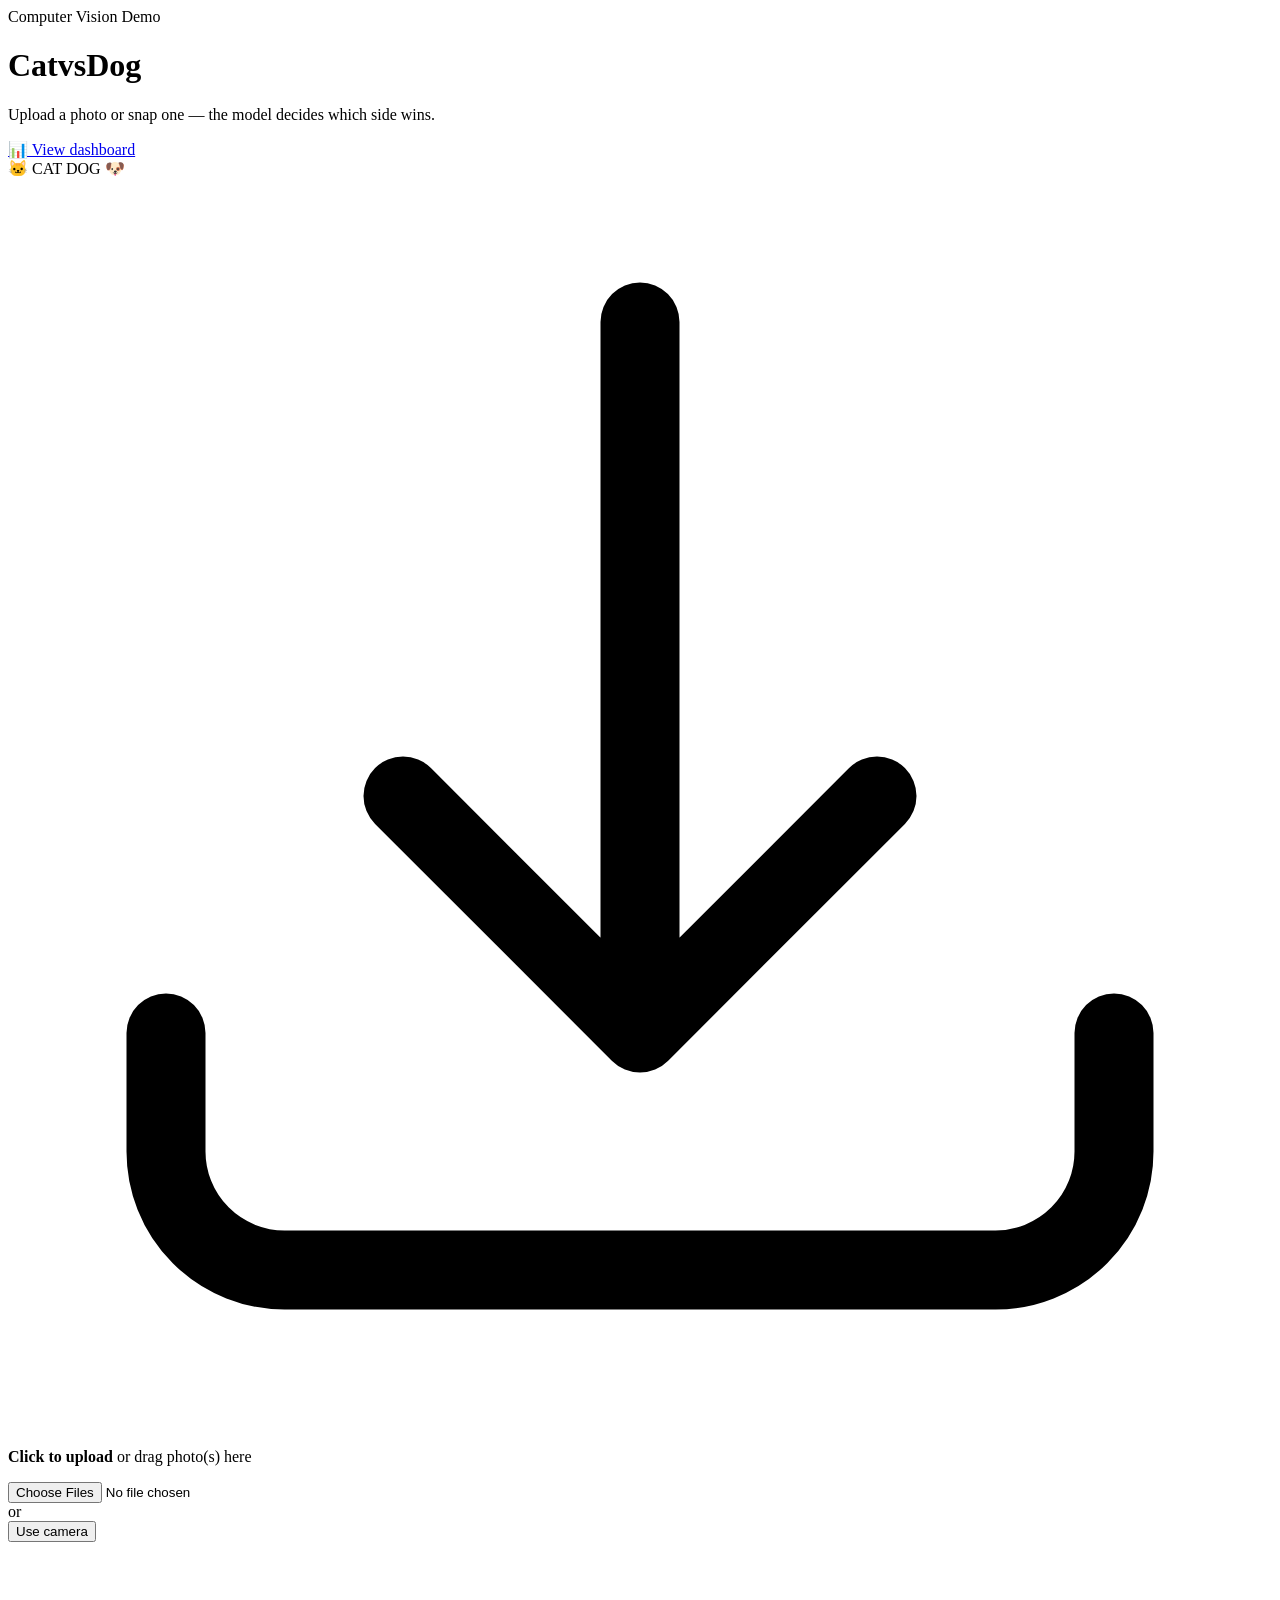
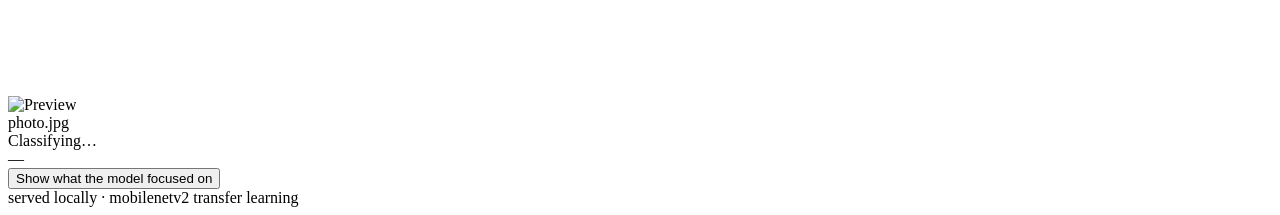
==== app/static/index.html @ bc78f84f "Initial commit" ====
<!DOCTYPE html>
<html lang="en">
<head>
<meta charset="UTF-8">
<meta name="viewport" content="width=device-width, initial-scale=1.0">
<title>Cat or Dog?</title>
<link rel="preconnect" href="https://fonts.googleapis.com">
<link href="https://fonts.googleapis.com/css2?family=Fredoka:wght@500;600;700&family=Inter:wght@400;500;600&family=JetBrains+Mono:wght@500;700&display=swap" rel="stylesheet">
<link rel="stylesheet" href="/static/css/style.css">
</head>
<body>

<div class="wrap">
  <header>
    <div class="eyebrow">Computer Vision Demo</div>
    <h1><span class="cat-word">Cat</span><span class="vs">vs</span><span class="dog-word">Dog</span></h1>
    <p class="sub">Upload a photo or snap one — the model decides which side wins.</p>
    <a href="/dashboard" class="dash-link">📊 View dashboard</a>
  </header>

  <div class="meter-shell">
    <div class="meter-labels">
      <span class="cat-label">🐱 CAT</span>
      <span class="dog-label">DOG 🐶</span>
    </div>
    <div class="meter-track">
      <div class="meter-fill" id="meterFill"></div>
    </div>
    <div class="meter-track" style="position:relative; margin-top:-14px; background:transparent; opacity:1;">
      <div class="meter-knot" id="meterKnot"></div>
    </div>
  </div>

  <div class="card">
    <div class="dropzone" id="dropzone">
      <svg fill="none" stroke="currentColor" stroke-width="1.5" viewBox="0 0 24 24"><path stroke-linecap="round" stroke-linejoin="round" d="M3 16.5v2.25A2.25 2.25 0 005.25 21h13.5A2.25 2.25 0 0021 18.75V16.5M16.5 12L12 16.5m0 0L7.5 12M12 16.5V3"/></svg>
      <p><strong>Click to upload</strong> or drag photo(s) here</p>
      <input type="file" id="fileInput" accept="image/*" multiple>
    </div>

    <div class="divider">or</div>

    <div class="cam-row">
      <button id="startCam" class="secondary">Use camera</button>
      <button id="snap" style="display:none;">Take photo</button>
      <button id="cancelCam" class="secondary" style="display:none;">Cancel</button>
    </div>

    <video id="video" autoplay playsinline></video>
    <canvas id="canvas"></canvas>

    <div class="preview-row" id="previewRow">
      <img id="previewImg" alt="Preview">
      <div class="preview-meta">
        <div class="fname" id="fname">photo.jpg</div>
        <div class="status" id="status">Classifying…</div>
      </div>
    </div>

    <div class="result" id="result">
      <div class="verdict" id="verdict">—</div>
      <div class="confidence" id="confidence"></div>
      <div class="uncertain-note" id="uncertainNote" style="display:none;">
        🤔 Not very confident — this might not be a clear cat or dog photo.
      </div>
      <button id="heatmapBtn" class="secondary heatmap-btn">Show what the model focused on</button>
      <div class="heatmap-wrap" id="heatmapWrap" style="display:none;">
        <img id="heatmapImg" alt="Grad-CAM heatmap">
        <p class="heatmap-caption">Red/yellow = regions that most influenced the decision</p>
      </div>
    </div>

    <div class="error-msg" id="errorMsg"></div>

    <div class="batch-grid" id="batchGrid"></div>
  </div>

  <div class="history-shell" id="historyShell" style="display:none;">
    <div class="history-label">Recent</div>
    <div class="history-strip" id="historyStrip"></div>
  </div>

  <footer>served locally · mobilenetv2 transfer learning</footer>
</div>

<script src="/static/js/app.js"></script>

</body>
</html>
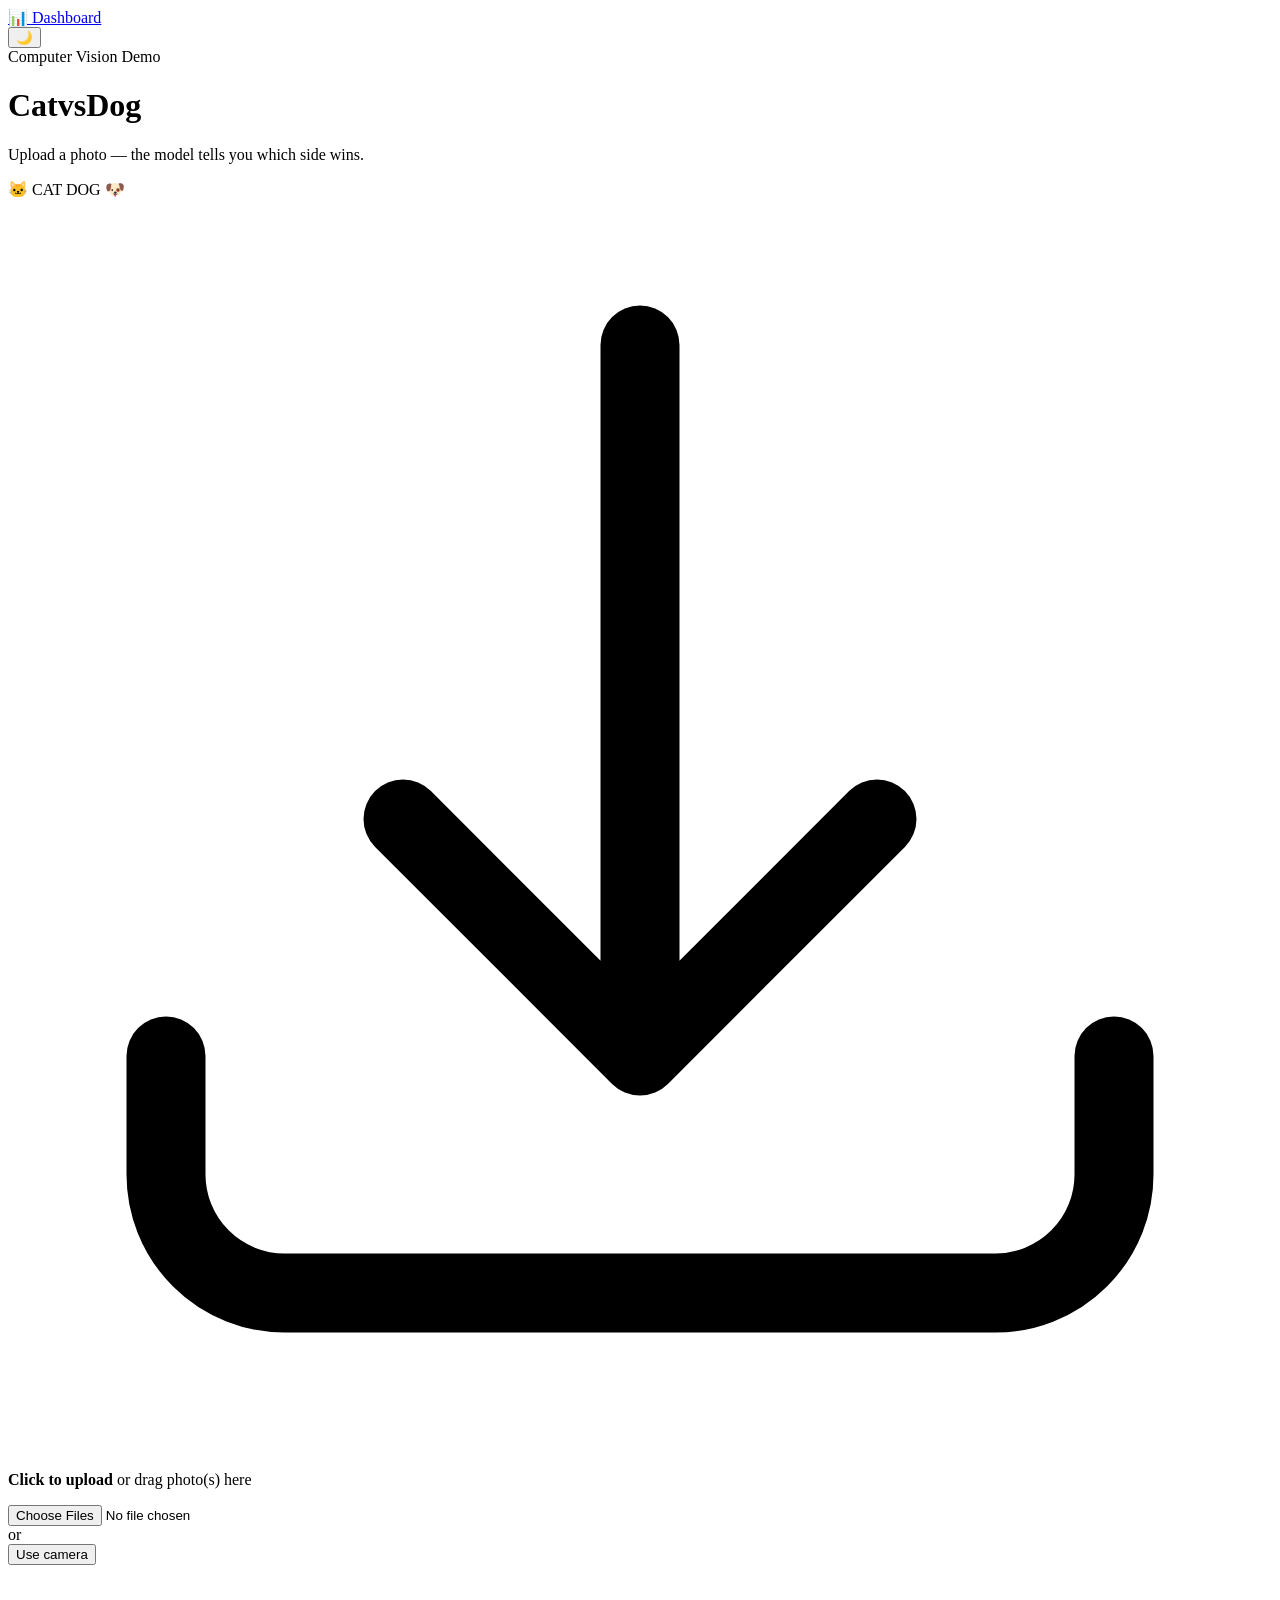
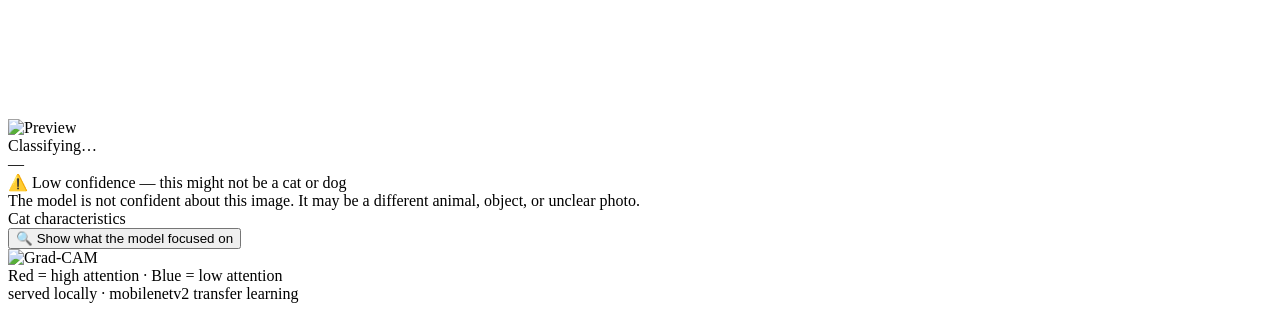
==== commit f008415c: "dashboard changes" ====
--- a/app/static/index.html
+++ b/app/static/index.html
@@ -5,19 +5,26 @@
 <meta name="viewport" content="width=device-width, initial-scale=1.0">
 <title>Cat or Dog?</title>
 <link rel="preconnect" href="https://fonts.googleapis.com">
-<link href="https://fonts.googleapis.com/css2?family=Fredoka:wght@500;600;700&family=Inter:wght@400;500;600&family=JetBrains+Mono:wght@500;700&display=swap" rel="stylesheet">
+<link href="https://fonts.googleapis.com/css2?family=Fredoka:wght@600;700&family=Inter:wght@400;500;600&family=JetBrains+Mono:wght@500;600&display=swap" rel="stylesheet">
 <link rel="stylesheet" href="/static/css/style.css">
 </head>
 <body>
+<div class="wrap">
 
-<div class="wrap">
+  <div class="topbar">
+    <div class="topbar-links">
+      <a href="/dashboard">📊 Dashboard</a>
+    </div>
+    <button class="theme-toggle" id="themeToggle" title="Toggle dark mode">🌙</button>
+  </div>
+
   <header>
     <div class="eyebrow">Computer Vision Demo</div>
     <h1><span class="cat-word">Cat</span><span class="vs">vs</span><span class="dog-word">Dog</span></h1>
-    <p class="sub">Upload a photo or snap one — the model decides which side wins.</p>
-    <a href="/dashboard" class="dash-link">📊 View dashboard</a>
+    <p class="sub">Upload a photo — the model tells you which side wins.</p>
   </header>
 
+  <!-- Tug-of-war meter -->
   <div class="meter-shell">
     <div class="meter-labels">
       <span class="cat-label">🐱 CAT</span>
@@ -26,14 +33,17 @@
     <div class="meter-track">
       <div class="meter-fill" id="meterFill"></div>
     </div>
-    <div class="meter-track" style="position:relative; margin-top:-14px; background:transparent; opacity:1;">
+    <div class="meter-track" style="position:relative;margin-top:-12px;background:transparent;opacity:1">
       <div class="meter-knot" id="meterKnot"></div>
     </div>
   </div>
 
   <div class="card">
+    <!-- Dropzone -->
     <div class="dropzone" id="dropzone">
-      <svg fill="none" stroke="currentColor" stroke-width="1.5" viewBox="0 0 24 24"><path stroke-linecap="round" stroke-linejoin="round" d="M3 16.5v2.25A2.25 2.25 0 005.25 21h13.5A2.25 2.25 0 0021 18.75V16.5M16.5 12L12 16.5m0 0L7.5 12M12 16.5V3"/></svg>
+      <svg fill="none" stroke="currentColor" stroke-width="1.5" viewBox="0 0 24 24">
+        <path stroke-linecap="round" stroke-linejoin="round" d="M3 16.5v2.25A2.25 2.25 0 005.25 21h13.5A2.25 2.25 0 0021 18.75V16.5M16.5 12L12 16.5m0 0L7.5 12M12 16.5V3"/>
+      </svg>
       <p><strong>Click to upload</strong> or drag photo(s) here</p>
       <input type="file" id="fileInput" accept="image/*" multiple>
     </div>
@@ -42,40 +52,57 @@
 
     <div class="cam-row">
       <button id="startCam" class="secondary">Use camera</button>
-      <button id="snap" style="display:none;">Take photo</button>
-      <button id="cancelCam" class="secondary" style="display:none;">Cancel</button>
+      <button id="snap" style="display:none">Take photo</button>
+      <button id="cancelCam" class="secondary" style="display:none">Cancel</button>
     </div>
 
     <video id="video" autoplay playsinline></video>
     <canvas id="canvas"></canvas>
 
+    <!-- Preview -->
     <div class="preview-row" id="previewRow">
       <img id="previewImg" alt="Preview">
       <div class="preview-meta">
-        <div class="fname" id="fname">photo.jpg</div>
+        <div class="fname" id="fname"></div>
         <div class="status" id="status">Classifying…</div>
       </div>
     </div>
 
+    <!-- Result -->
     <div class="result" id="result">
       <div class="verdict" id="verdict">—</div>
       <div class="confidence" id="confidence"></div>
-      <div class="uncertain-note" id="uncertainNote" style="display:none;">
-        🤔 Not very confident — this might not be a clear cat or dog photo.
+
+      <!-- Uncertain warning box -->
+      <div class="uncertain-box" id="uncertainBox">
+        <div class="ub-title">⚠️ Low confidence — this might not be a cat or dog</div>
+        <div class="ub-body" id="uncertainBody">
+          The model is not confident about this image. It may be a different animal, object, or unclear photo.
+        </div>
       </div>
-      <button id="heatmapBtn" class="secondary heatmap-btn">Show what the model focused on</button>
-      <div class="heatmap-wrap" id="heatmapWrap" style="display:none;">
-        <img id="heatmapImg" alt="Grad-CAM heatmap">
-        <p class="heatmap-caption">Red/yellow = regions that most influenced the decision</p>
+
+      <!-- Animal facts -->
+      <div class="facts-panel" id="factsPanel">
+        <div class="facts-header">
+          <div class="facts-title" id="factsTitle">Cat characteristics</div>
+        </div>
+        <div class="facts-grid" id="factsGrid"></div>
+      </div>
+
+      <!-- Grad-CAM -->
+      <button class="heatmap-btn secondary" id="heatmapBtn">🔍 Show what the model focused on</button>
+      <div class="heatmap-wrap" id="heatmapWrap">
+        <img id="heatmapImg" alt="Grad-CAM">
+        <div class="heatmap-caption">Red = high attention · Blue = low attention</div>
       </div>
     </div>
 
     <div class="error-msg" id="errorMsg"></div>
-
     <div class="batch-grid" id="batchGrid"></div>
   </div>
 
-  <div class="history-shell" id="historyShell" style="display:none;">
+  <!-- History -->
+  <div class="history-shell" id="historyShell" style="display:none">
     <div class="history-label">Recent</div>
     <div class="history-strip" id="historyStrip"></div>
   </div>
@@ -84,6 +111,5 @@
 </div>
 
 <script src="/static/js/app.js"></script>
-
 </body>
-</html>+</html>
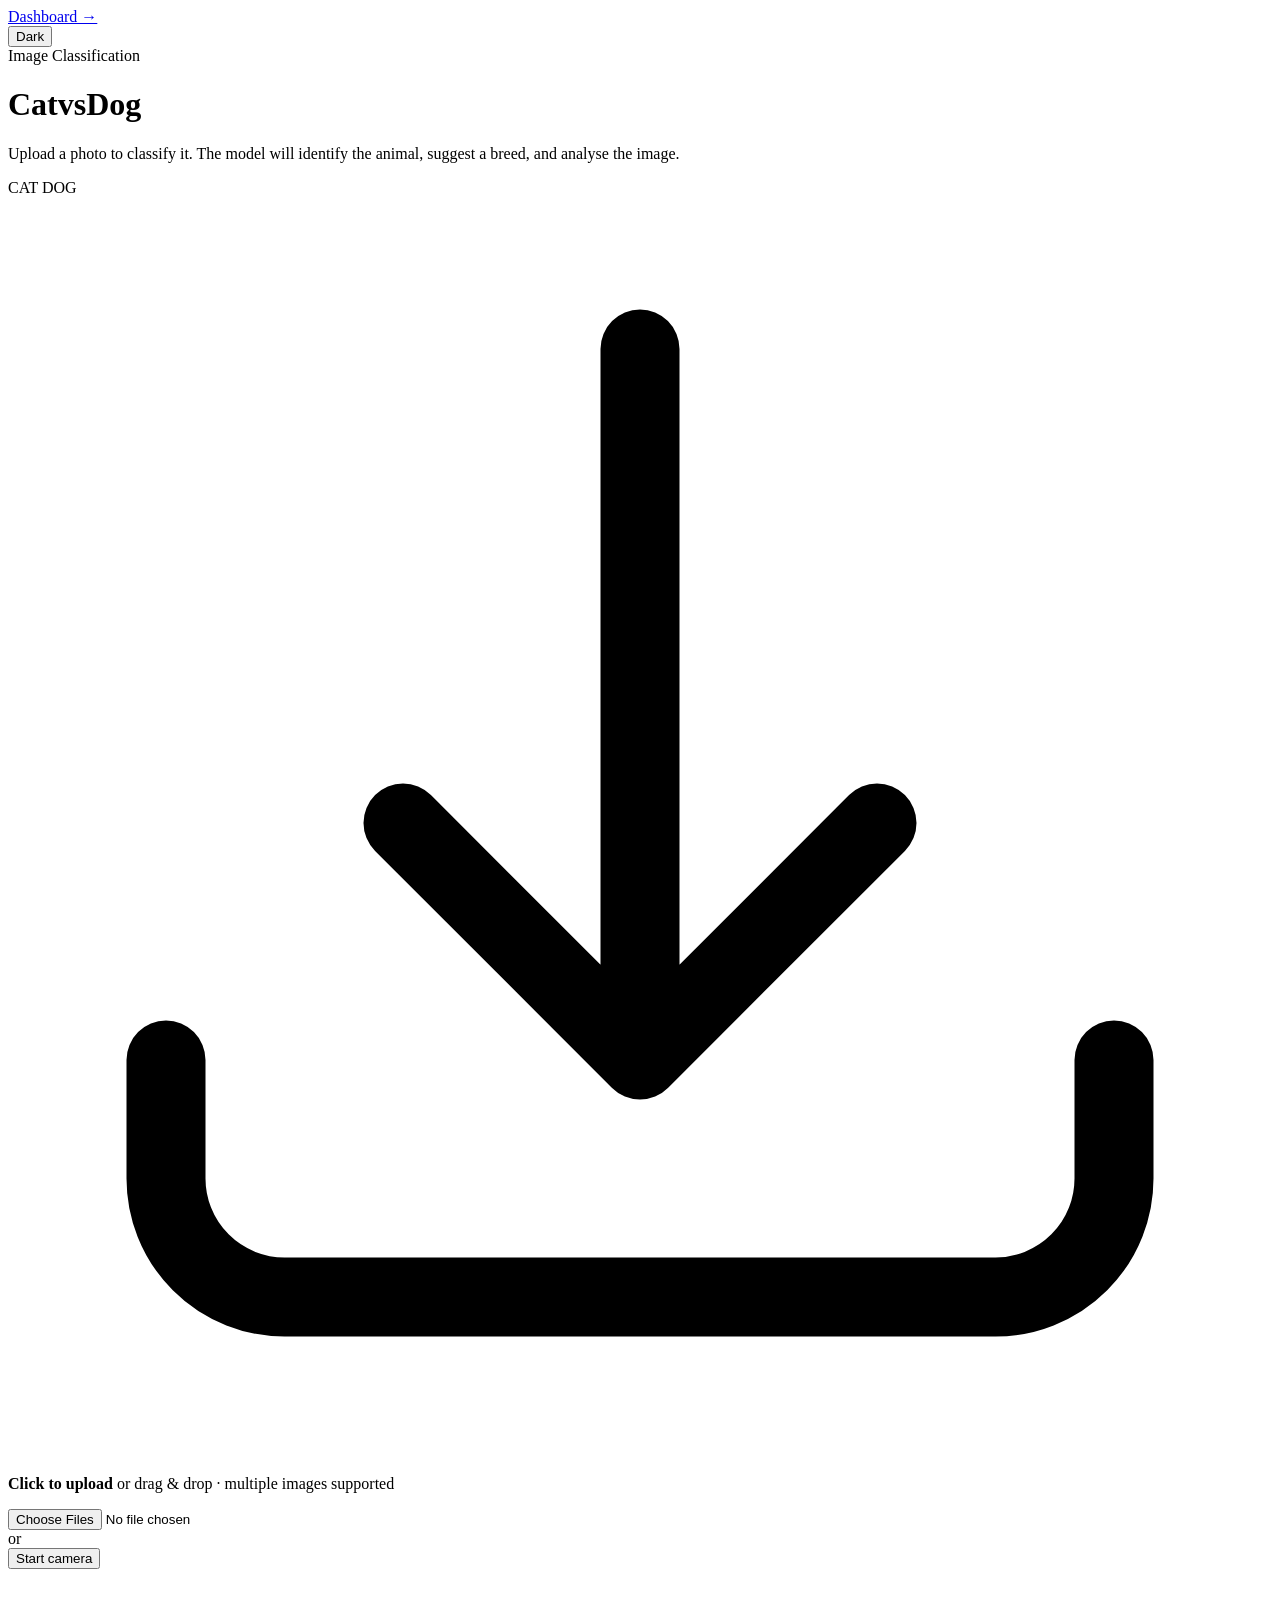
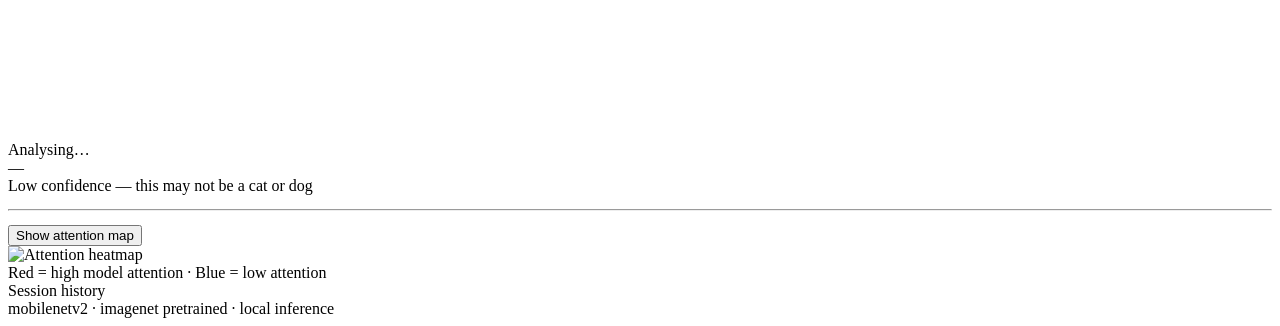
==== commit 6fccc0c1: "breed predictions" ====
--- a/app/static/index.html
+++ b/app/static/index.html
@@ -3,98 +3,110 @@
 <head>
 <meta charset="UTF-8">
 <meta name="viewport" content="width=device-width, initial-scale=1.0">
-<title>Cat or Dog?</title>
+<title>Cat vs Dog Classifier</title>
 <link rel="preconnect" href="https://fonts.googleapis.com">
-<link href="https://fonts.googleapis.com/css2?family=Fredoka:wght@600;700&family=Inter:wght@400;500;600&family=JetBrains+Mono:wght@500;600&display=swap" rel="stylesheet">
+<link href="https://fonts.googleapis.com/css2?family=Inter:wght@400;500;600;700&family=JetBrains+Mono:wght@500;600&display=swap" rel="stylesheet">
 <link rel="stylesheet" href="/static/css/style.css">
+<link rel="stylesheet" href="/static/css/classifier.css">
 </head>
-<body>
-<div class="wrap">
+<body class="page-classifier">
+<div class="cls-wrap">
 
   <div class="topbar">
-    <div class="topbar-links">
-      <a href="/dashboard">📊 Dashboard</a>
+    <div class="topbar-left">
+      <a href="/dashboard">Dashboard →</a>
     </div>
-    <button class="theme-toggle" id="themeToggle" title="Toggle dark mode">🌙</button>
+    <button class="theme-btn" id="themeBtn">Dark</button>
   </div>
 
-  <header>
-    <div class="eyebrow">Computer Vision Demo</div>
-    <h1><span class="cat-word">Cat</span><span class="vs">vs</span><span class="dog-word">Dog</span></h1>
-    <p class="sub">Upload a photo — the model tells you which side wins.</p>
-  </header>
+  <div class="cls-header">
+    <div class="cls-eyebrow">Image Classification</div>
+    <h1 class="cls-title">
+      <span class="w-cat">Cat</span><span class="w-vs">vs</span><span class="w-dog">Dog</span>
+    </h1>
+    <p class="cls-sub">Upload a photo to classify it. The model will identify the animal, suggest a breed, and analyse the image.</p>
+  </div>
 
-  <!-- Tug-of-war meter -->
-  <div class="meter-shell">
-    <div class="meter-labels">
-      <span class="cat-label">🐱 CAT</span>
-      <span class="dog-label">DOG 🐶</span>
+  <!-- Probability bar -->
+  <div class="card prob-bar-wrap">
+    <div class="prob-labels">
+      <span class="l-cat">CAT</span>
+      <span class="l-dog">DOG</span>
     </div>
-    <div class="meter-track">
-      <div class="meter-fill" id="meterFill"></div>
+    <div class="prob-track">
+      <div class="prob-fill" id="probFill"></div>
     </div>
-    <div class="meter-track" style="position:relative;margin-top:-12px;background:transparent;opacity:1">
-      <div class="meter-knot" id="meterKnot"></div>
+    <div class="prob-track" style="position:relative;margin-top:-6px;background:transparent;opacity:1">
+      <div class="prob-knob" id="probKnob"></div>
     </div>
   </div>
 
-  <div class="card">
-    <!-- Dropzone -->
+  <!-- Upload card -->
+  <div class="card upload-card">
+
     <div class="dropzone" id="dropzone">
-      <svg fill="none" stroke="currentColor" stroke-width="1.5" viewBox="0 0 24 24">
+      <svg class="dropzone-icon" fill="none" stroke="currentColor" stroke-width="1.5" viewBox="0 0 24 24">
         <path stroke-linecap="round" stroke-linejoin="round" d="M3 16.5v2.25A2.25 2.25 0 005.25 21h13.5A2.25 2.25 0 0021 18.75V16.5M16.5 12L12 16.5m0 0L7.5 12M12 16.5V3"/>
       </svg>
-      <p><strong>Click to upload</strong> or drag photo(s) here</p>
+      <p class="dropzone-text"><strong>Click to upload</strong> or drag &amp; drop · multiple images supported</p>
       <input type="file" id="fileInput" accept="image/*" multiple>
     </div>
 
-    <div class="divider">or</div>
+    <div class="row-divider">or</div>
 
     <div class="cam-row">
-      <button id="startCam" class="secondary">Use camera</button>
-      <button id="snap" style="display:none">Take photo</button>
-      <button id="cancelCam" class="secondary" style="display:none">Cancel</button>
+      <button class="btn btn-ghost" id="startCam">Start camera</button>
+      <button class="btn btn-primary" id="snap" style="display:none">Capture</button>
+      <button class="btn btn-ghost" id="cancelCam" style="display:none">Cancel</button>
     </div>
 
     <video id="video" autoplay playsinline></video>
     <canvas id="canvas"></canvas>
 
-    <!-- Preview -->
+    <!-- Preview row -->
     <div class="preview-row" id="previewRow">
-      <img id="previewImg" alt="Preview">
-      <div class="preview-meta">
-        <div class="fname" id="fname"></div>
-        <div class="status" id="status">Classifying…</div>
+      <img id="previewImg" alt="">
+      <div class="flex-1 min-w-0">
+        <div class="preview-fname" id="fname"></div>
+        <div class="preview-status" id="status">Analysing…</div>
       </div>
     </div>
 
     <!-- Result -->
-    <div class="result" id="result">
-      <div class="verdict" id="verdict">—</div>
-      <div class="confidence" id="confidence"></div>
+    <div class="result-section" id="resultSection">
 
-      <!-- Uncertain warning box -->
-      <div class="uncertain-box" id="uncertainBox">
-        <div class="ub-title">⚠️ Low confidence — this might not be a cat or dog</div>
-        <div class="ub-body" id="uncertainBody">
-          The model is not confident about this image. It may be a different animal, object, or unclear photo.
-        </div>
+      <div class="verdict-row">
+        <span class="verdict-label" id="verdictLabel">—</span>
+        <span class="verdict-conf" id="verdictConf"></span>
       </div>
 
-      <!-- Animal facts -->
-      <div class="facts-panel" id="factsPanel">
-        <div class="facts-header">
-          <div class="facts-title" id="factsTitle">Cat characteristics</div>
-        </div>
-        <div class="facts-grid" id="factsGrid"></div>
+      <!-- Uncertain warning -->
+      <div class="uncertain-box" id="uncertainBox">
+        <div class="ub-title">Low confidence — this may not be a cat or dog</div>
+        <div class="ub-body" id="uncertainBody"></div>
+      </div>
+
+      <!-- Breed suggestions -->
+      <div class="breed-panel" id="breedPanel" style="display:none">
+        <div class="panel-label">Breed suggestions</div>
+        <div class="breed-list" id="breedList"></div>
+      </div>
+
+      <hr class="divider" style="margin:14px 0">
+
+      <!-- Image properties -->
+      <div class="breed-panel" id="propsPanel" style="display:none">
+        <div class="panel-label">Image properties</div>
+        <div class="props-grid" id="propsGrid"></div>
       </div>
 
       <!-- Grad-CAM -->
-      <button class="heatmap-btn secondary" id="heatmapBtn">🔍 Show what the model focused on</button>
+      <button class="btn btn-ghost heatmap-toggle" id="heatmapBtn">Show attention map</button>
       <div class="heatmap-wrap" id="heatmapWrap">
-        <img id="heatmapImg" alt="Grad-CAM">
-        <div class="heatmap-caption">Red = high attention · Blue = low attention</div>
+        <img id="heatmapImg" alt="Attention heatmap">
+        <div class="heatmap-caption">Red = high model attention · Blue = low attention</div>
       </div>
+
     </div>
 
     <div class="error-msg" id="errorMsg"></div>
@@ -102,14 +114,14 @@
   </div>
 
   <!-- History -->
-  <div class="history-shell" id="historyShell" style="display:none">
-    <div class="history-label">Recent</div>
+  <div class="history-shell" id="historyShell">
+    <div class="history-label">Session history</div>
     <div class="history-strip" id="historyStrip"></div>
   </div>
 
-  <footer>served locally · mobilenetv2 transfer learning</footer>
+  <div class="cls-footer">mobilenetv2 · imagenet pretrained · local inference</div>
+
 </div>
-
 <script src="/static/js/app.js"></script>
 </body>
-</html>
+</html>
